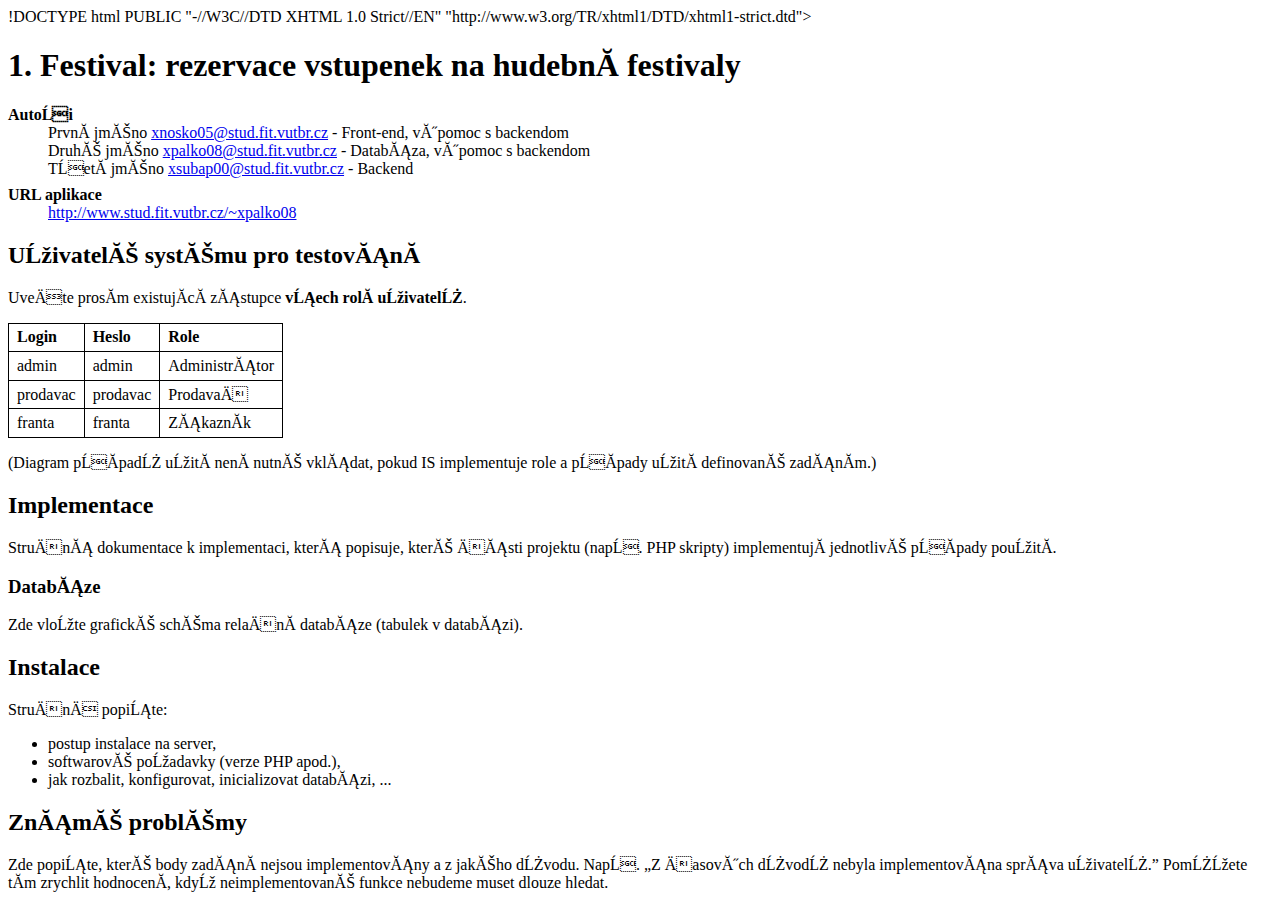
==== doc/doc.html @ 0d594da4 "doc init" ====
!DOCTYPE html PUBLIC "-//W3C//DTD XHTML 1.0 Strict//EN"
    "http://www.w3.org/TR/xhtml1/DTD/xhtml1-strict.dtd">
<html>
<head>
    <meta http-equiv="content-type" content="text/html; charset=iso-8859-2"/>
    <title>Projekt IIS</title>
    <style type="text/css">
    	table { border-collapse: collapse; }
    	td, th { border: 1px solid black; padding: 0.3em 0.5em; text-align: left; }
    	dt { font-weight: bold; margin-top: 0.5em; }
    </style>
</head>
<body>

<!-- Zkontrolujte prosím nastavení kódování v hlavičce dokumentu 
     podle použitého editoru -->

<h1>1. Festival: rezervace vstupenek na hudební festivaly</h1> <!-- Nahradte názvem svého zadání -->

<dl>
	<dt>Autoři</dt>
	<dd>První jméno <!-- Nahraďte skutečným jménem a e-mailem autora a popisem činnosti -->
	    <a href="mailto:xnosko05@stud.fit.vutbr.cz">xnosko05@stud.fit.vutbr.cz</a> -
		Front-end, výpomoc s backendom
	</dd>
	<dd>Druhé jméno <!-- Nahraďte skutečným jménem a e-mailem autora a popisem činnosti -->
	    <a href="mailto:xpalko08@stud.fit.vutbr.cz">xpalko08@stud.fit.vutbr.cz</a> - 
		Databáza, výpomoc s backendom
	</dd>
  <dd>Třetí jméno <!-- Nahraďte skutečným jménem a e-mailem autora a popisem činnosti -->
	    <a href="mailto:xsubap00@stud.fit.vutbr.cz">xsubap00@stud.fit.vutbr.cz</a> - 
		Backend
	</dd>
	<dt>URL aplikace</dt>
	<dd><a href="http://www.stud.fit.vutbr.cz/~xpalko08/">http://www.stud.fit.vutbr.cz/~xpalko08</a></dd>
	<dd></dd>
</dl>

<h2>Uživatelé systému pro testování</h2>
<p>Uveďte prosím existující zástupce <strong>všech rolí uživatelů</strong>.</p>
<table>
<tr><th>Login</th><th>Heslo</th><th>Role</th></tr>
<tr><td>admin</td><td>admin</td><td>Administrátor</td></tr>
<tr><td>prodavac</td><td>prodavac</td><td>Prodavač</td></tr>
<tr><td>franta</td><td>franta</td><td>Zákazník</td></tr>
</table>

<p>(Diagram případů užití není nutné vkládat, pokud IS implementuje role a případy užití definované zadáním.)</p> 

<h2>Implementace</h2>
<p>Stručná dokumentace k implementaci, která popisuje, které části projektu (např. PHP skripty) implementují jednotlivé případy použití.</p>

<h3>Databáze</h3>

Zde vložte grafické schéma relační databáze (tabulek v databázi).

<h2>Instalace</h2>

Stručně popište: 
<ul>
<li>postup instalace na server,</li>
<li>softwarové požadavky (verze PHP apod.),</li>
<li>jak rozbalit, konfigurovat, inicializovat databázi, ...</li>
</ul>

<h2>Známé problémy</h2>
<p>Zde popište, které body zadání nejsou implementovány a z jakého důvodu. Např. &bdquo;Z časových důvodů nebyla implementována správa uživatelů.&rdquo; Pomůžete tím zrychlit hodnocení, když neimplementované funkce nebudeme muset dlouze hledat.</p>

</body>
</html>
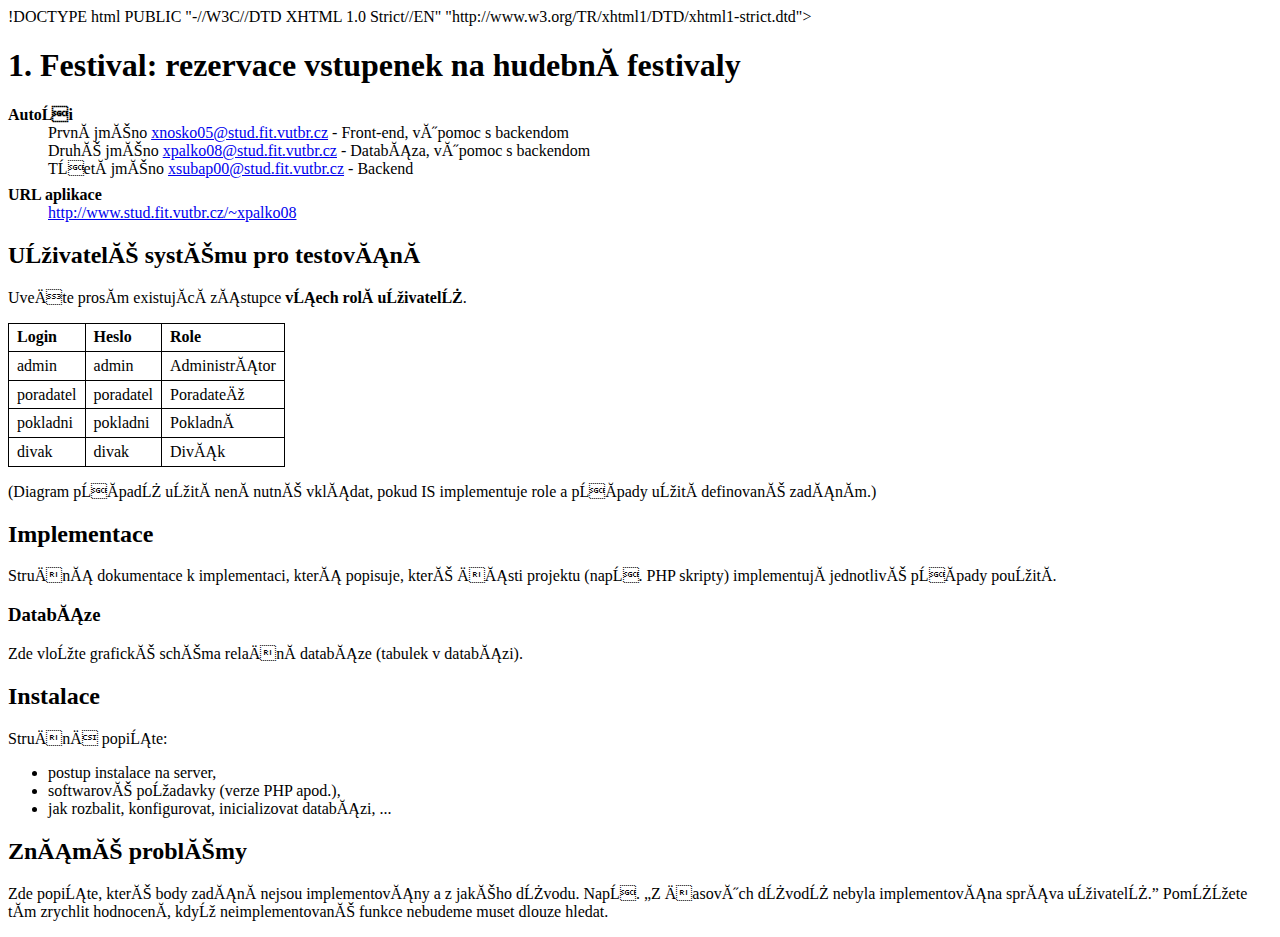
==== commit 2c3ebef1: "doc" ====
--- a/doc/doc.html
+++ b/doc/doc.html
@@ -41,8 +41,9 @@
 <table>
 <tr><th>Login</th><th>Heslo</th><th>Role</th></tr>
 <tr><td>admin</td><td>admin</td><td>Administrátor</td></tr>
-<tr><td>prodavac</td><td>prodavac</td><td>Prodavač</td></tr>
-<tr><td>franta</td><td>franta</td><td>Zákazník</td></tr>
+<tr><td>poradatel</td><td>poradatel</td><td>Poradateľ</td></tr>
+<tr><td>pokladni</td><td>pokladni</td><td>Pokladní</td></tr>
+<tr><td>divak</td><td>divak</td><td>Divák</td></tr>
 </table>
 
 <p>(Diagram případů užití není nutné vkládat, pokud IS implementuje role a případy užití definované zadáním.)</p> 
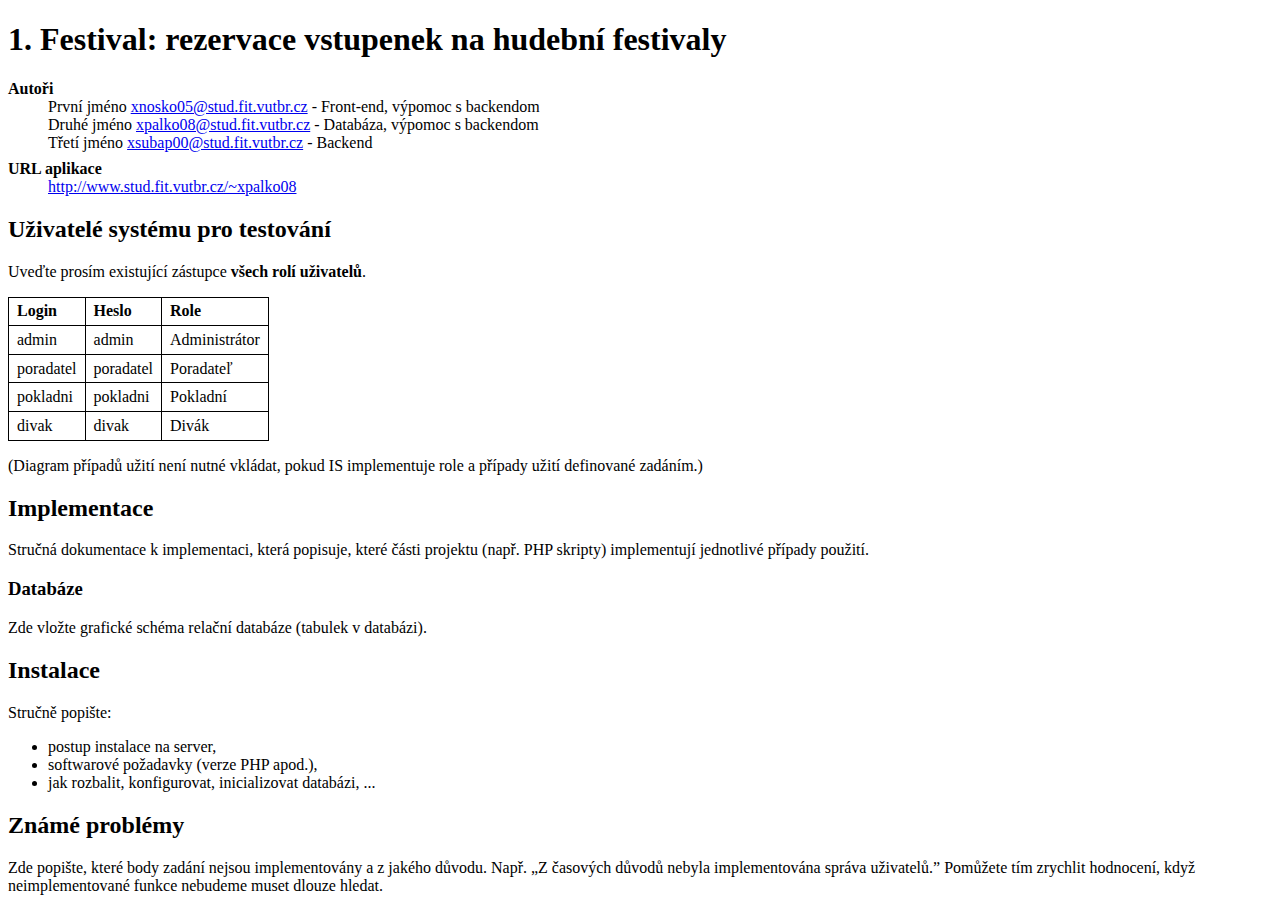
==== commit 71fef86e: "kodovanie" ====
--- a/doc/doc.html
+++ b/doc/doc.html
@@ -1,8 +1,9 @@
-!DOCTYPE html PUBLIC "-//W3C//DTD XHTML 1.0 Strict//EN"
+
+<!DOCTYPE html PUBLIC "-//W3C//DTD XHTML 1.0 Strict//EN"
     "http://www.w3.org/TR/xhtml1/DTD/xhtml1-strict.dtd">
 <html>
 <head>
-    <meta http-equiv="content-type" content="text/html; charset=iso-8859-2"/>
+    <meta http-equiv="content-type" content="text/html; charset=utf-8"/>
     <title>Projekt IIS</title>
     <style type="text/css">
     	table { border-collapse: collapse; }
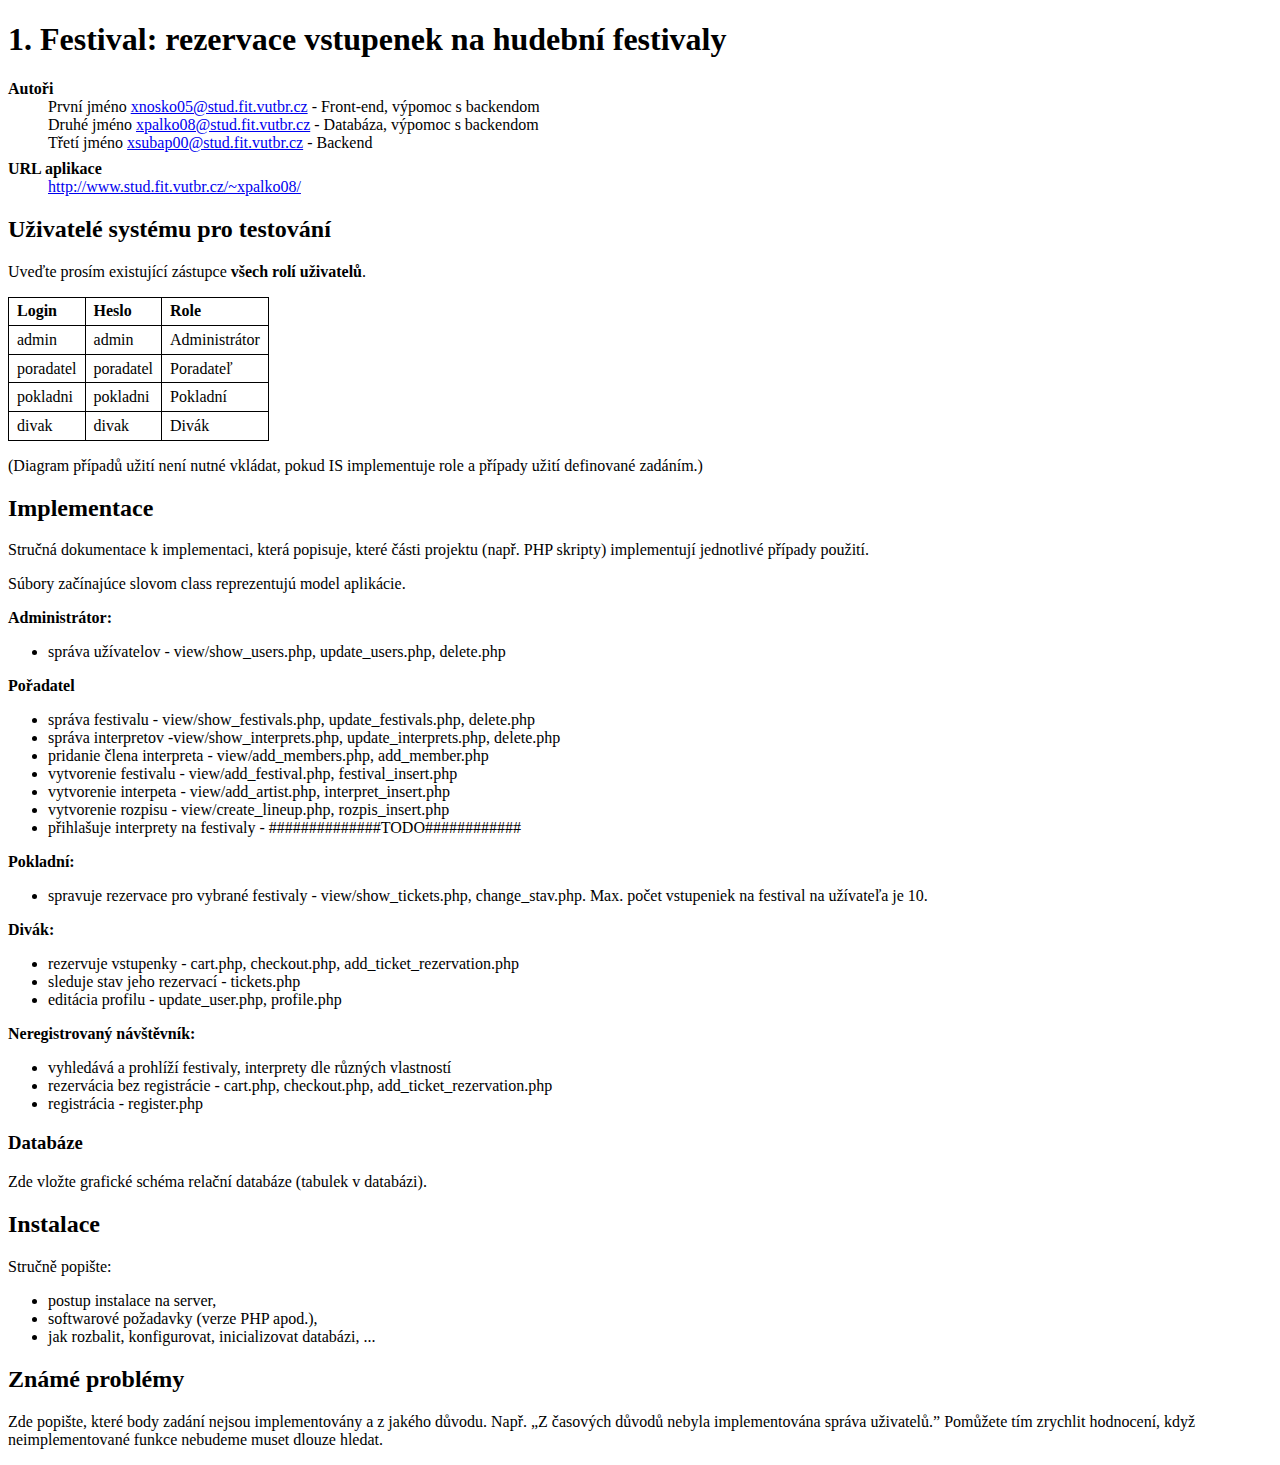
==== commit 79014cf9: "doc" ====
--- a/doc/doc.html
+++ b/doc/doc.html
@@ -33,7 +33,7 @@
 		Backend
 	</dd>
 	<dt>URL aplikace</dt>
-	<dd><a href="http://www.stud.fit.vutbr.cz/~xpalko08/">http://www.stud.fit.vutbr.cz/~xpalko08</a></dd>
+	<dd><a href="http://www.stud.fit.vutbr.cz/~xpalko08/">http://www.stud.fit.vutbr.cz/~xpalko08/</a></dd>
 	<dd></dd>
 </dl>
 
@@ -51,6 +51,37 @@
 
 <h2>Implementace</h2>
 <p>Stručná dokumentace k implementaci, která popisuje, které části projektu (např. PHP skripty) implementují jednotlivé případy použití.</p>
+<p>Súbory začínajúce slovom class reprezentujú model aplikácie.</p>
+<p><b>Administrátor:</b>
+	<ul><li>správa užívatelov - view/show_users.php, update_users.php, delete.php</li></ul>
+<b>Pořadatel</b>
+	<ul>
+	<li>správa festivalu - view/show_festivals.php, update_festivals.php, delete.php</li>
+	<li>správa interpretov -view/show_interprets.php, update_interprets.php, delete.php </li>
+	<li>pridanie člena interpreta - view/add_members.php, add_member.php</li>
+	<li>vytvorenie festivalu - view/add_festival.php, festival_insert.php</li>
+	<li>vytvorenie interpeta - view/add_artist.php, interpret_insert.php</li>
+	<li>vytvorenie rozpisu - view/create_lineup.php, rozpis_insert.php</li>
+	<li>přihlašuje interprety na festivaly - ##############TODO############</li>
+	</ul>
+<b>Pokladní:</b>
+	<ul>
+		<li>spravuje rezervace pro vybrané festivaly - view/show_tickets.php, change_stav.php. 
+			Max. počet vstupeniek na festival na užívateľa je 10. </li>
+	</ul>
+<b>Divák:</b>
+	<ul>
+		<li>rezervuje vstupenky - cart.php, checkout.php, add_ticket_rezervation.php </li>
+		<li>sleduje stav jeho rezervací - tickets.php </li>
+		<li>editácia profilu - update_user.php, profile.php </li>
+	</ul>
+<b>Neregistrovaný návštěvník:</b>
+	<ul>
+		<li>vyhledává a prohlíží festivaly, interprety dle různých vlastností</li>
+		<li>rezervácia bez registrácie - cart.php, checkout.php, add_ticket_rezervation.php</li>
+		<li>registrácia - register.php </li>
+	</ul>
+</p>
 
 <h3>Databáze</h3>
 
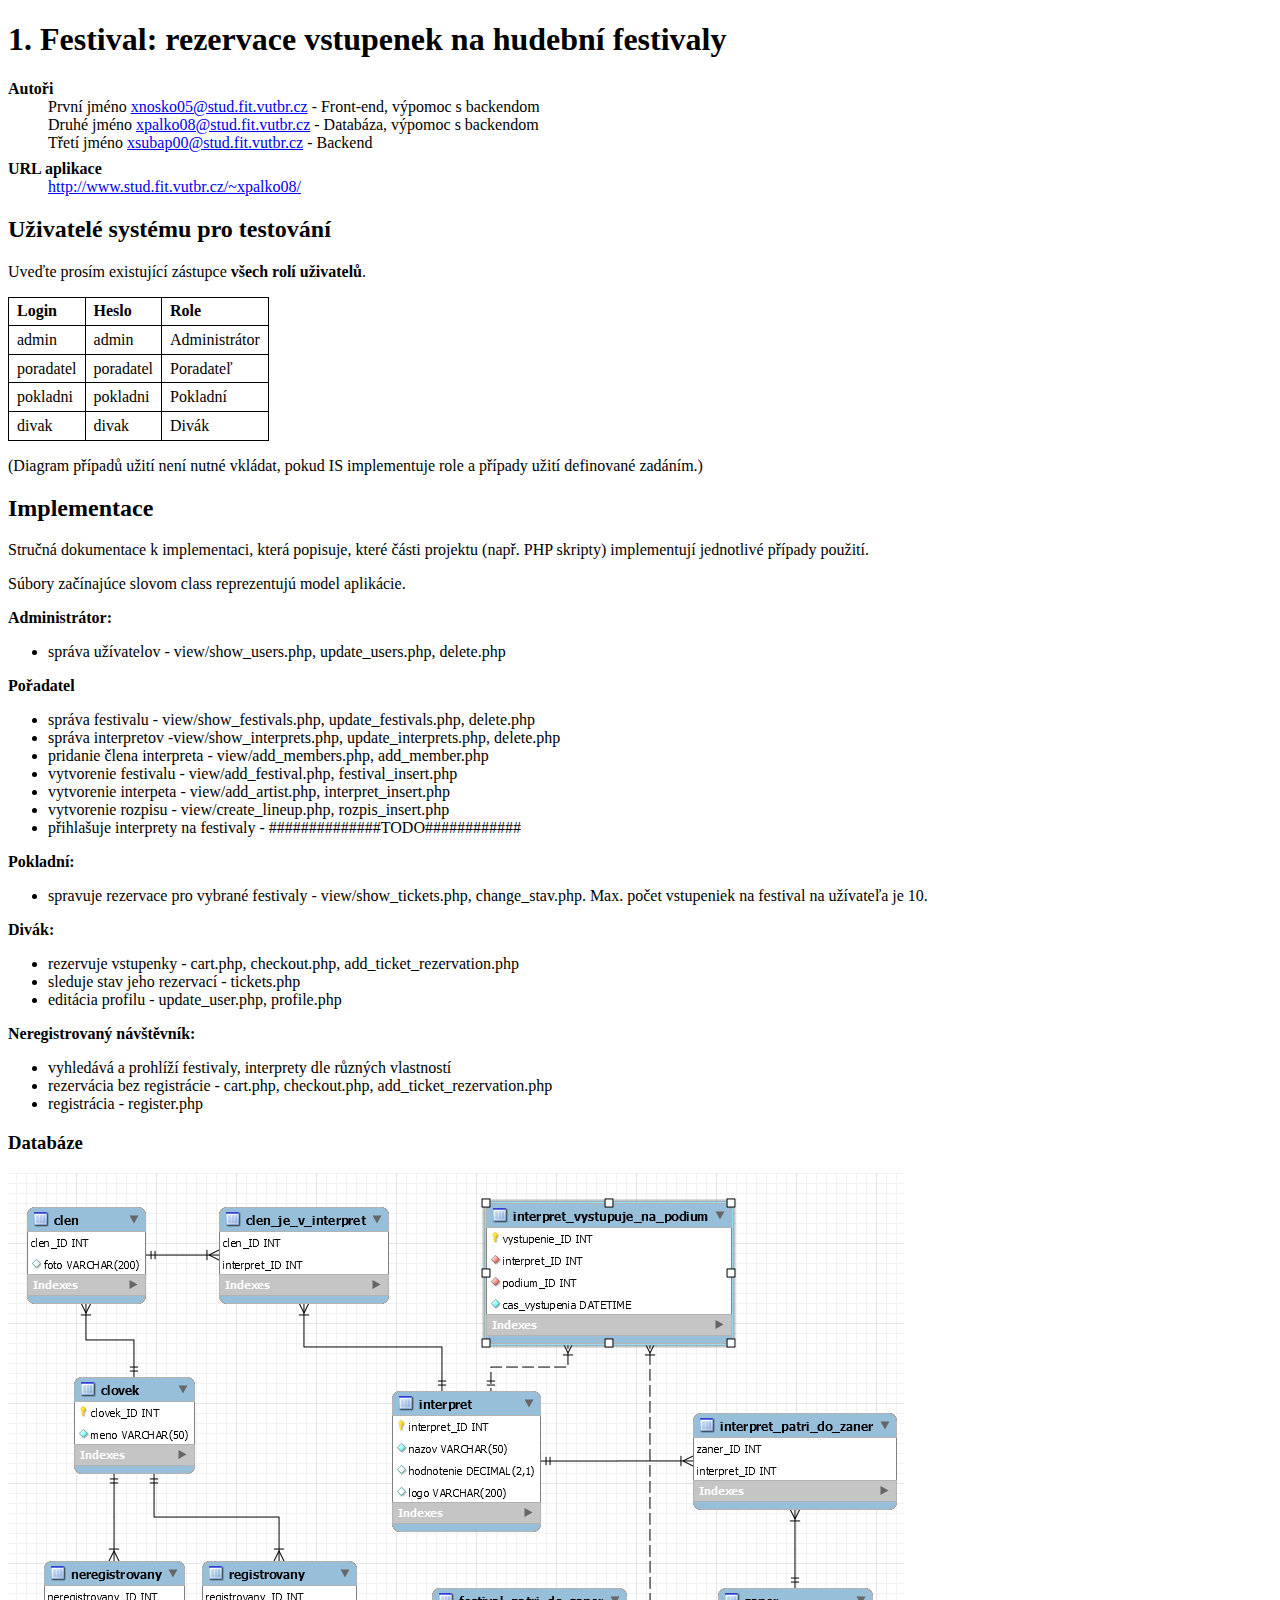
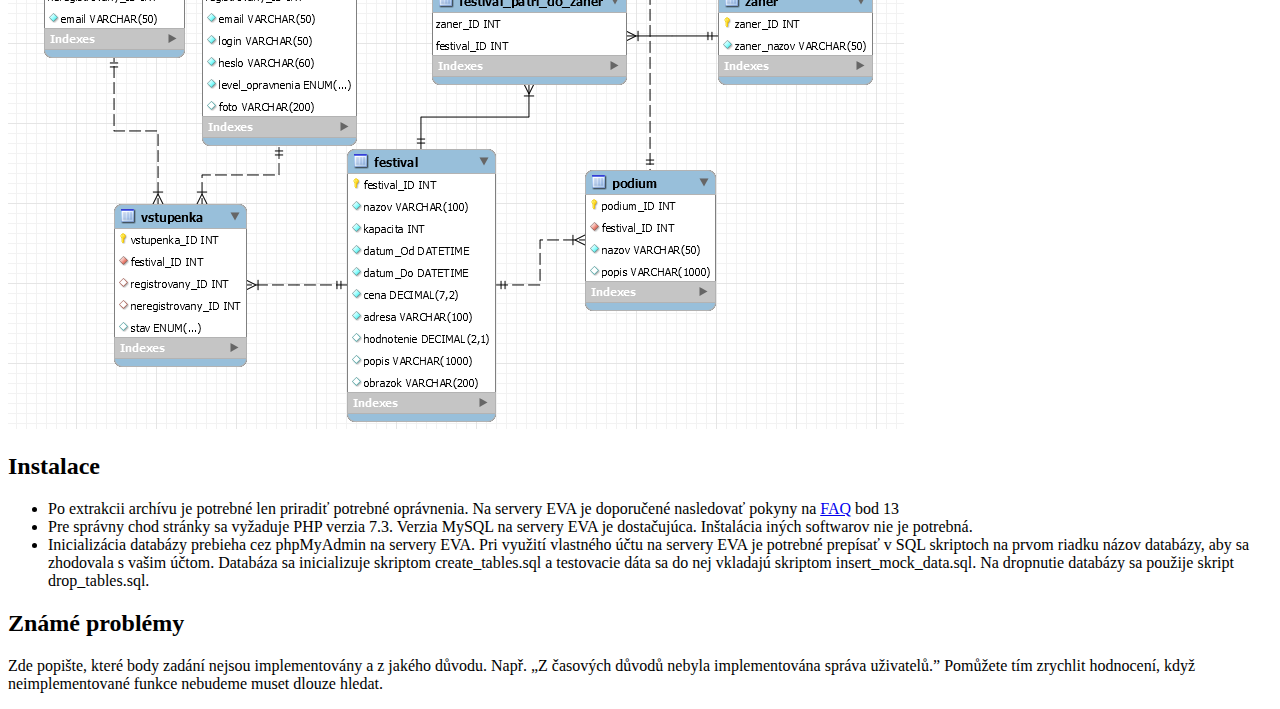
==== commit 2a5f26c1: "Doc upravy" ====
--- a/doc/doc.html
+++ b/doc/doc.html
@@ -85,15 +85,14 @@
 
 <h3>Databáze</h3>
 
-Zde vložte grafické schéma relační databáze (tabulek v databázi).
+<img src="ER_diagram.png"/>
 
 <h2>Instalace</h2>
 
-Stručně popište: 
 <ul>
-<li>postup instalace na server,</li>
-<li>softwarové požadavky (verze PHP apod.),</li>
-<li>jak rozbalit, konfigurovat, inicializovat databázi, ...</li>
+<li>Po extrakcii archívu je potrebné len priradiť potrebné oprávnenia. Na servery EVA je doporučené nasledovať pokyny na <a href="https://www.fit.vut.cz/units/cvt/faq/.cs">FAQ</a> bod 13</li>
+<li>Pre správny chod stránky sa vyžaduje PHP verzia 7.3. Verzia MySQL na servery EVA je dostačujúca. Inštalácia iných softwarov nie je potrebná.</li>
+<li>Inicializácia databázy prebieha cez phpMyAdmin na servery EVA. Pri využití vlastného účtu na servery EVA je potrebné prepísať v SQL skriptoch na prvom riadku názov databázy, aby sa zhodovala s vašim účtom. Databáza sa inicializuje skriptom create_tables.sql a testovacie dáta sa do nej vkladajú skriptom insert_mock_data.sql. Na dropnutie databázy sa použije skript drop_tables.sql.</li>
 </ul>
 
 <h2>Známé problémy</h2>
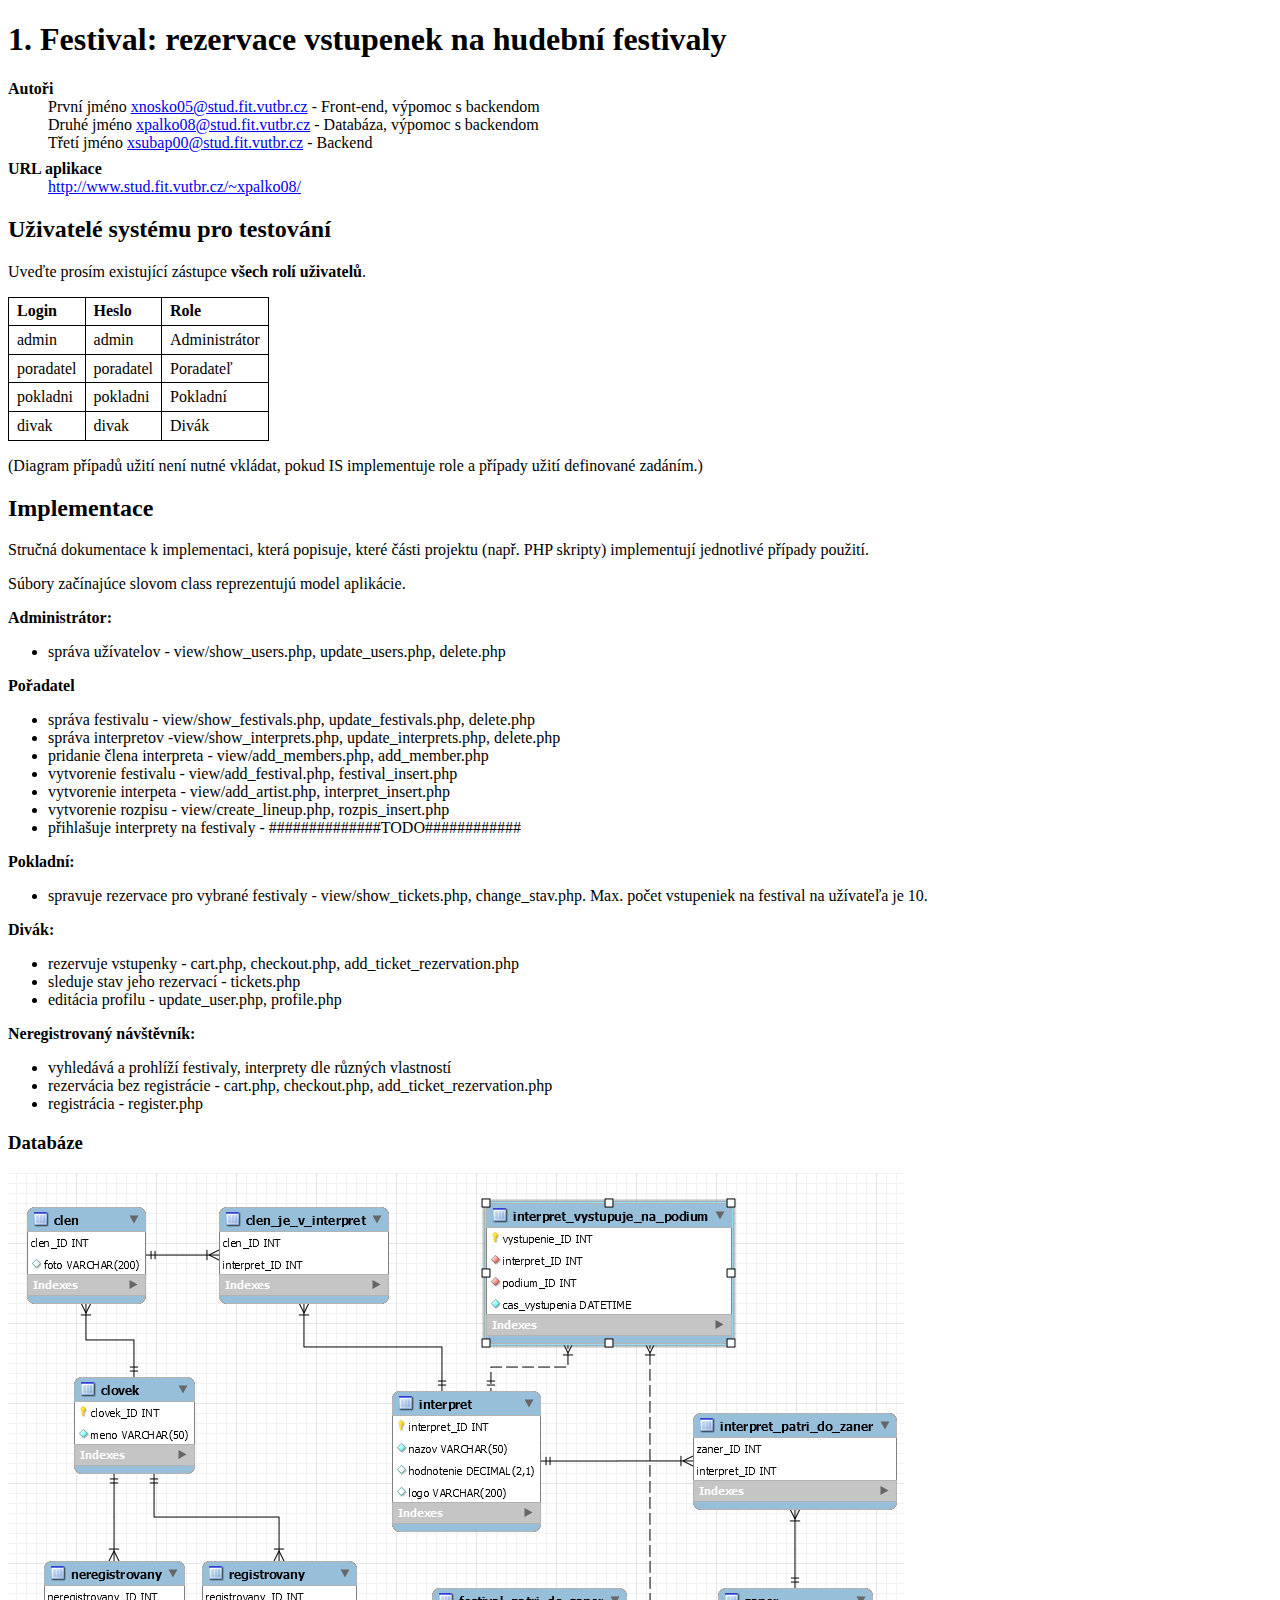
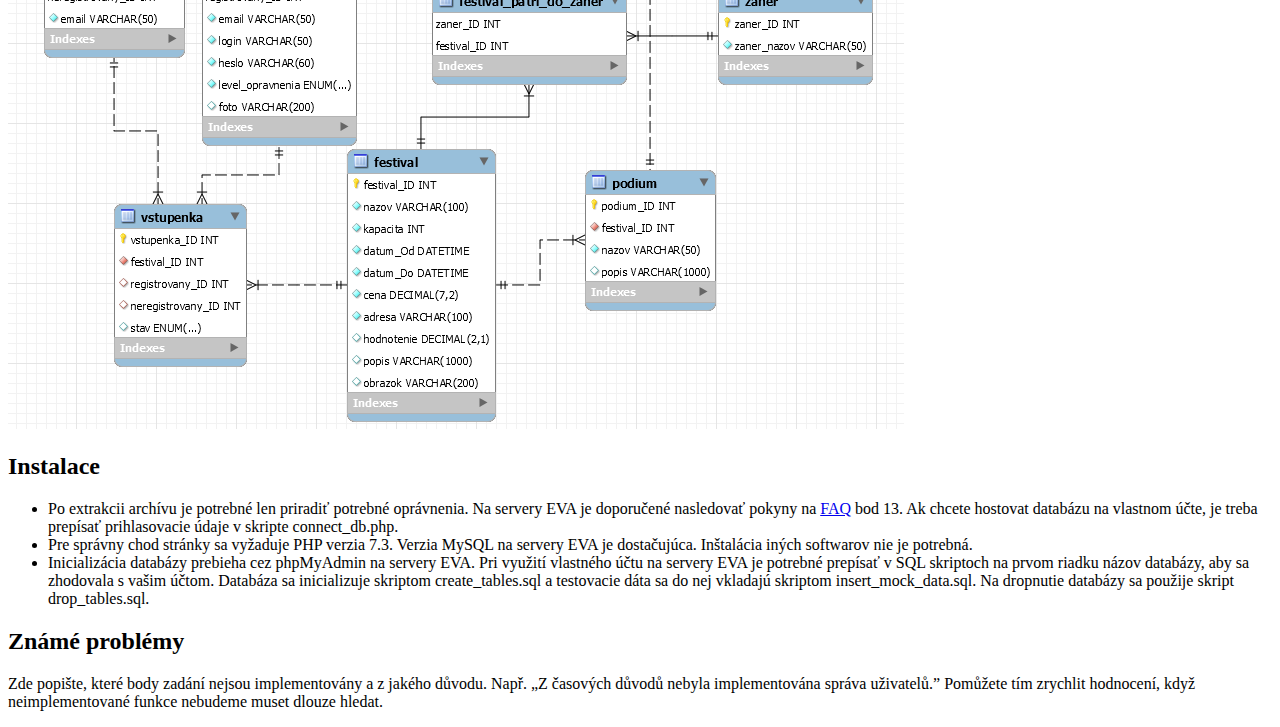
==== commit 3451ebd8: "Data changes" ====
--- a/doc/doc.html
+++ b/doc/doc.html
@@ -90,7 +90,7 @@
 <h2>Instalace</h2>
 
 <ul>
-<li>Po extrakcii archívu je potrebné len priradiť potrebné oprávnenia. Na servery EVA je doporučené nasledovať pokyny na <a href="https://www.fit.vut.cz/units/cvt/faq/.cs">FAQ</a> bod 13</li>
+<li>Po extrakcii archívu je potrebné len priradiť potrebné oprávnenia. Na servery EVA je doporučené nasledovať pokyny na <a href="https://www.fit.vut.cz/units/cvt/faq/.cs">FAQ</a> bod 13. Ak chcete hostovat databázu na vlastnom účte, je treba prepísať prihlasovacie údaje v skripte connect_db.php.</li>
 <li>Pre správny chod stránky sa vyžaduje PHP verzia 7.3. Verzia MySQL na servery EVA je dostačujúca. Inštalácia iných softwarov nie je potrebná.</li>
 <li>Inicializácia databázy prebieha cez phpMyAdmin na servery EVA. Pri využití vlastného účtu na servery EVA je potrebné prepísať v SQL skriptoch na prvom riadku názov databázy, aby sa zhodovala s vašim účtom. Databáza sa inicializuje skriptom create_tables.sql a testovacie dáta sa do nej vkladajú skriptom insert_mock_data.sql. Na dropnutie databázy sa použije skript drop_tables.sql.</li>
 </ul>
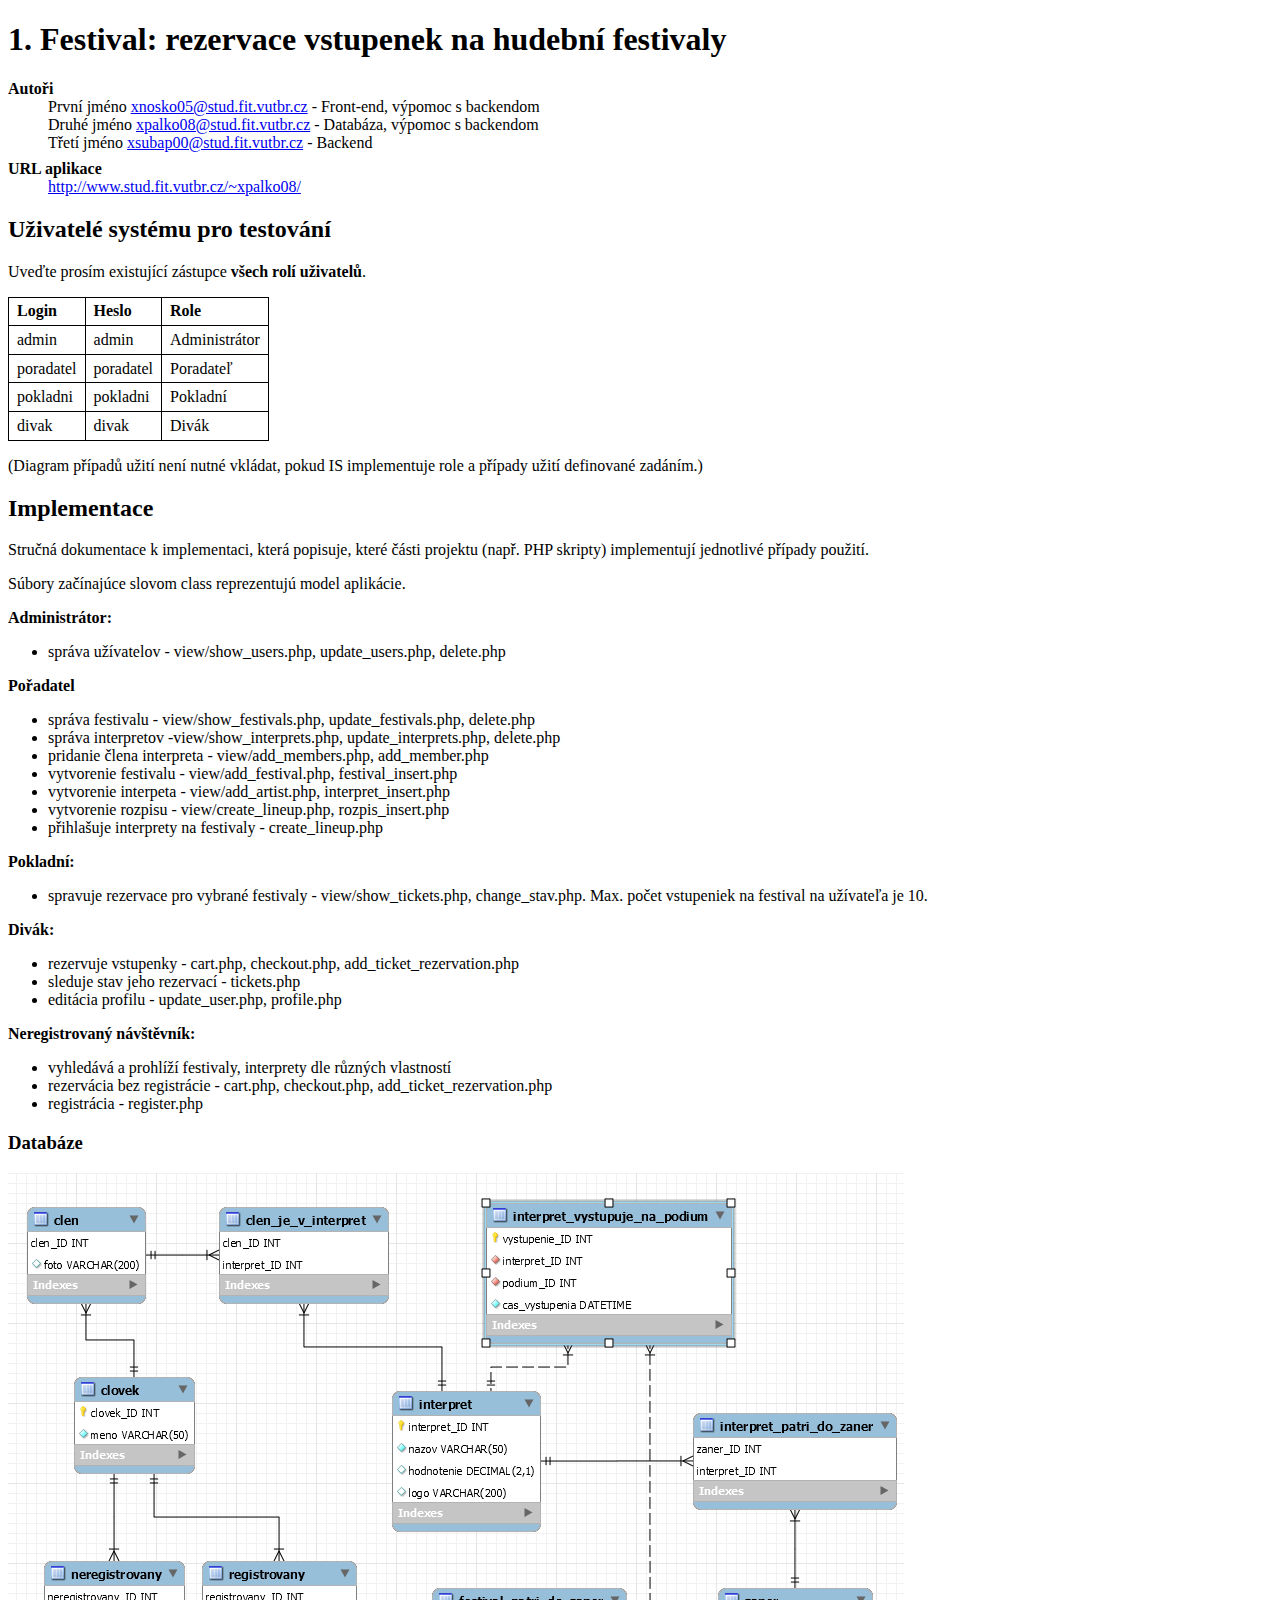
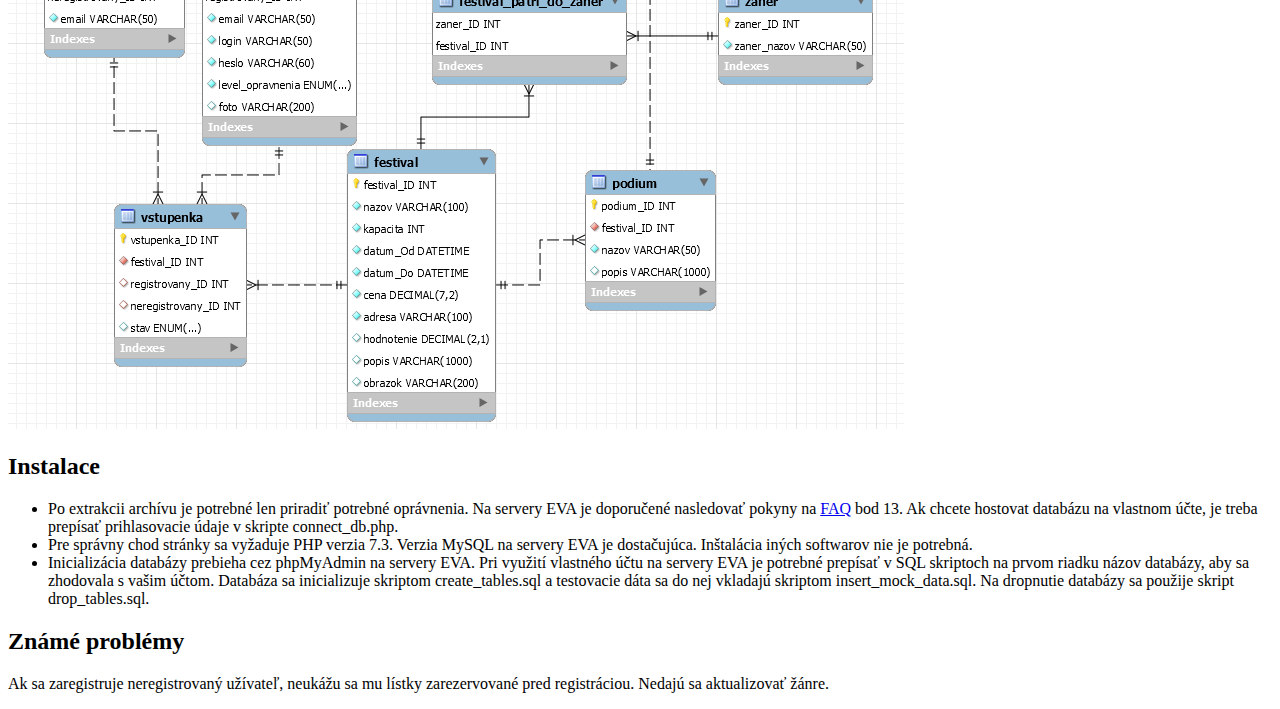
==== commit 13eecea0: "problemy" ====
--- a/doc/doc.html
+++ b/doc/doc.html
@@ -62,7 +62,7 @@
 	<li>vytvorenie festivalu - view/add_festival.php, festival_insert.php</li>
 	<li>vytvorenie interpeta - view/add_artist.php, interpret_insert.php</li>
 	<li>vytvorenie rozpisu - view/create_lineup.php, rozpis_insert.php</li>
-	<li>přihlašuje interprety na festivaly - ##############TODO############</li>
+	<li>přihlašuje interprety na festivaly - create_lineup.php</li>
 	</ul>
 <b>Pokladní:</b>
 	<ul>
@@ -96,7 +96,8 @@
 </ul>
 
 <h2>Známé problémy</h2>
-<p>Zde popište, které body zadání nejsou implementovány a z jakého důvodu. Např. &bdquo;Z časových důvodů nebyla implementována správa uživatelů.&rdquo; Pomůžete tím zrychlit hodnocení, když neimplementované funkce nebudeme muset dlouze hledat.</p>
+<p>Ak sa zaregistruje neregistrovaný užívateľ, neukážu sa mu lístky zarezervované pred registráciou.
+Nedajú sa aktualizovať žánre.</p>
 
 </body>
 </html>
